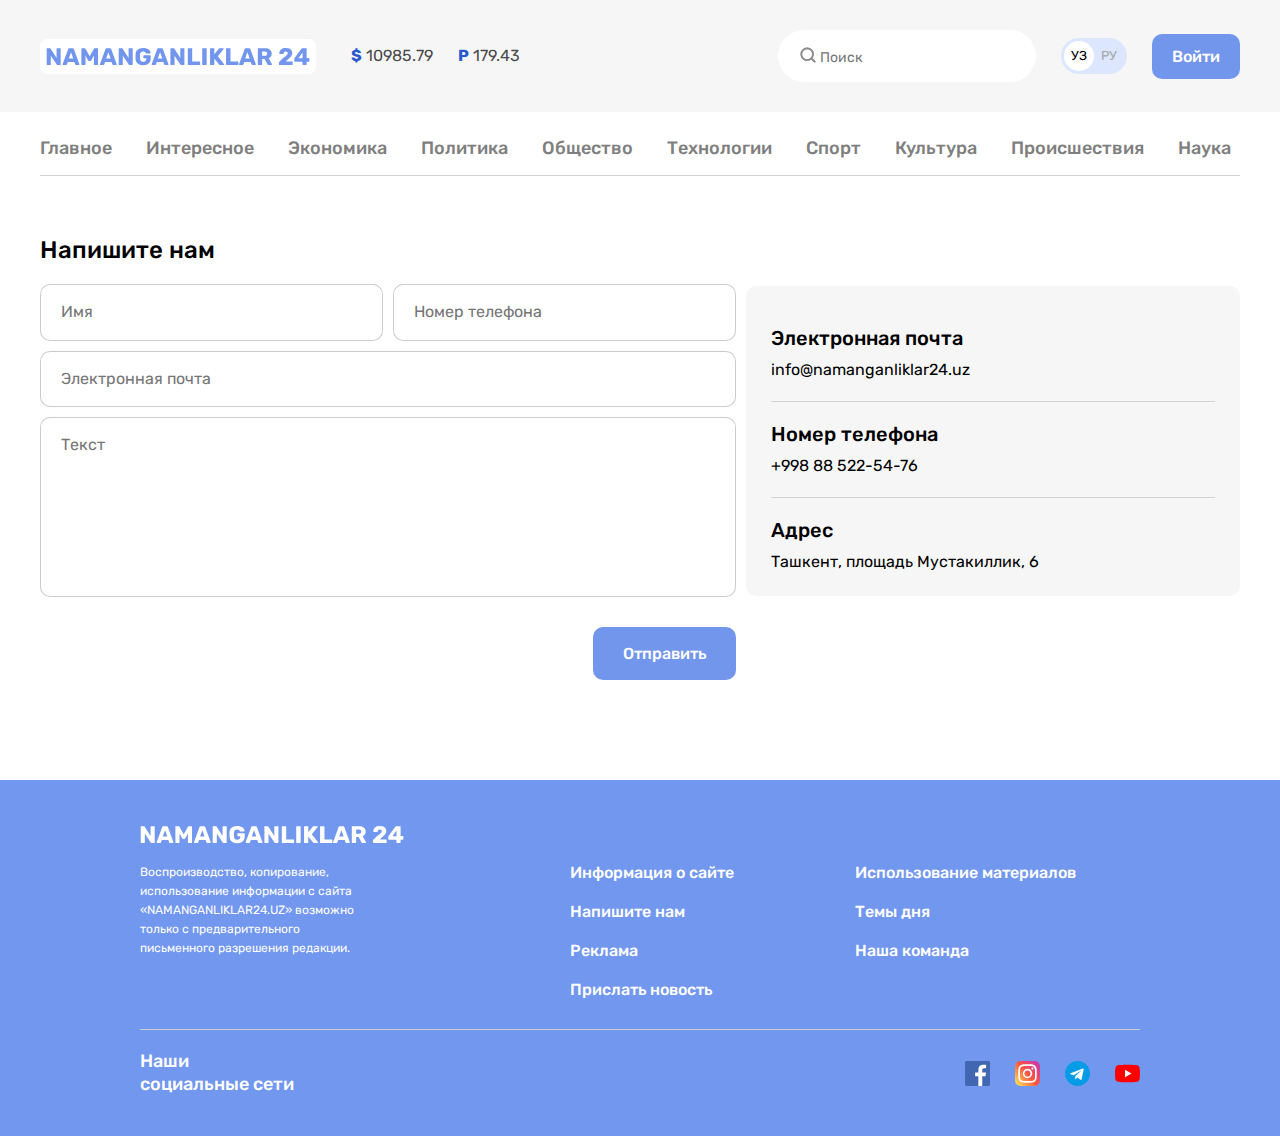
==== contact.html @ b8d56e9d "add contact and site list" ====
<!DOCTYPE html>
<html lang="en">
<head>
    <meta charset="UTF-8">
    <meta http-equiv="X-UA-Compatible" content="IE=edge">
    <meta name="viewport" content="width=device-width, initial-scale=1.0">
    <title>contact N24</title>

    <!--fonts-->
    <link rel="preconnect" href="https://fonts.googleapis.com">
    <link rel="preconnect" href="https://fonts.gstatic.com" crossorigin>
    <link href="https://fonts.googleapis.com/css2?family=Roboto+Condensed:wght@400;700&family=Rubik:wght@400;500;700&display=swap" rel="stylesheet">

    <!--styles-->
    <link rel="stylesheet" href="css/normalize.css">
    <link rel="stylesheet" href="css/style.css">
</head>
<body>

        <!--site-header-->
        <header class="site-header">
            <!--site-header-top-->
            <div class="site-header-top">
                <div class="site-header-top-container container">
                    <!--logo-->
                    <a class="site-header-logo" href="index.html">
                        <img class="site-header-logo-img" src="/img/logo.svg" alt="logo" width="264" height="28">
                    </a>
                    <!--currency-rates-->
    
                    <ul class="currency-rates">
                        <li class="currency-rates-item">
                            <b class="currency-rates-type">$</b>
                            <span class="currency-rates-value">10985.79</span>
                        </li>
                        <li class="currency-rates-item">
                            <b class="currency-rates-type">P</b>
                            <span class="currency-rates-value">179.43</span>
                        </li>
                    </ul>
    
                    <!--search form-->
    
                    <form class="global-search-form" action="https://echo.htmlacademy.ru" method="get">
                        <button class="global-search-form-button">
                            <span class="global-search-form-icon"></span> 
                        </button>
                        <input class="global-search-form-input" type="search" 
                            name="search" placeholder="Поиск" aria-label="Поиск" required>
                    </form>
                    <!--lang toggle-->
    
                    <div class="lang-toggle">
                        <a class="lang-toggle-link lang-toggle-link-active" href="index.html">УЗ</a>
                        <a class="lang-toggle-link" href="index.html/ru">РУ</a>
                    </div>
                    <!--site-header-auth-->
                    <a class="button button-primary" href="#">Войти</a>
                </div>
            </div>
    
            <!--site-header-nav-->
            <div class="site-header-nav">
                <nav class="site-header-nav-container container">
                <ul class="site-header-nav-list">
                    <li class="site-header-nav-item">
                        <a class="site-header-nav-link" href="index.html">Главное</a> 
    
                    </li>
                    <li class="site-header-nav-item">
                        <a class="site-header-nav-link" href="index-list.html">Интересное</a> 
    
                    </li>
                    <li class="site-header-nav-item">
                        <a class="site-header-nav-link" href="index-list.html">Экономика</a> 
    
                    </li>
                    <li class="site-header-nav-item">
                        <a class="site-header-nav-link" href="index-list.html">Политика</a> 
    
                    </li>
                    <li class="site-header-nav-item">
                        <a class="site-header-nav-link" href="index-list.html">Общество</a> 
    
                    </li>
                    <li class="site-header-nav-item">
                        <a class="site-header-nav-link" href="index-list.html">Технологии</a> 
    
                    </li>
                    <li class="site-header-nav-item">
                        <a class="site-header-nav-link" href="index-list.html">Спорт</a> 
    
                    </li>
                    <li class="site-header-nav-item">
                        <a class="site-header-nav-link" href="index-list.html">Культура</a> 
    
                    </li>
                    <li class="site-header-nav-item">
                        <a class="site-header-nav-link" href="index-list.html">Происшествия</a>
    
                    </li>
                    <li class="site-header-nav-item">
                        <a class="site-header-nav-link" href="index-list.html">Наука</a>
    
                    </li>
                </ul>
    
            </nav>
            
            </div>
        </header>
        <main class="main">
            <div class="container">
                <section class="contact-form">
                    <div class="site-form">
                        <h1 class="contact-form-heading site-roster-title">Напишите нам</h1>
                        <!-- <form class="contact-page-form form" action="https://echo.htmlacademy.ru" method="post">
                            <span class="form-groups-wrapper">
                                <input class="form-input form-name" type="text" name="fullname" placeholder="Имя" aria-label="Имя" required>
                                <input class="form-input form-number" type="tel" name="phone-number" placeholder="Номер телефона" aria-label="Номер телефона" required>
                            </span> 
                            <input class="form-input form-email" type="email" name="email" placeholder="Электронная почта" aria-label="Электронная почта" required>
                            <textarea class="form-input form-text" name="text" placeholder="Текст" aria-label="Текст"></textarea>
                            <span class="button-form-span">
                                <button class="button-form-contact-page button button-blue" type="submit">Отправить</button>
                            </span>
                        </form> -->
                        <div class="contact-page-content">
                            <form class="contact-page-form form" action="https://echo.htmlacademy.ru" method="post">
                                <div class="form-groups-wrapper">
                                    <div class="form-group">
                                        <input class="form-input form-name" type="text" name="fullname" placeholder="Имя" aria-label="Имя" required>
                                
                                    </div>
                                    <div class="form-group">
                                        <input class="form-input form-number" type="tel" name="phone-number" placeholder="Номер телефона" aria-label="Номер телефона" required>
                            
                                    </div>
                                </div>
                                <div class="form-group">
                                    <input class="form-input form-email" type="email" name="email" placeholder="Электронная почта" aria-label="Электронная почта" required>
                            
                                </div>
                                <div class="form-group">
                                    <textarea class="form-input form-textarea" name="text" placeholder="Текст" aria-label="Текст"></textarea>
                            
                                </div>
                                <button class="button-form-contact-page button button-blue" type="submit">Отправить</button>
                                
                            </form>
                        </div>
                    </div>
                    <div class="site-contact">
                        <dl class="site-rectangle-list">
                            <div class="site-rectangle-item">
                                <dt class="site-rectangle-subtitle contact-subtitle">
                                    <a class="site-rectangle-link contact-link" href="#">Электронная почта</a>
                                </dt>
                                <dd class="site-contact-information">
                                    <a class="site-info-link" href="mailto:info@namanganliklar24.uz?subject=N24.uz%20xabarlari">info@namanganliklar24.uz</a>
                                </dd>
                            
                            </div>

                            <div class="site-rectangle-item contact-item">
                                <dt class="site-rectangle-subtitle contact-subtitle">
                                    <a class="site-rectangle-link contact-link" href="#">Номер телефона</a>
                                </dt>
                                <dd class="site-contact-information">
                                    <a class="site-info-link" href="tel:+998885225476">+998 88 522-54-76</a>
                                    
                                </dd>
                            
                            </div>

                            <div class="site-rectangle-item contact-item">
                                <dt class="site-rectangle-subtitle contact-subtitle">
                                    <a class="site-rectangle-link contact-link" href="#">Адрес</a>
                                </dt>
                                <dd class="site-contact-information">Ташкент, площадь Мустакиллик, 6 </dd>
                            
                            </div>
                    
                        </dl>
                    </div>
                </section>
            </div>
        </main>
        
        <footer class="site-footer footer">
            <div class="container">
                <div class="footer-box">
                    <div class="site-footer-logo-wrapper">
                        <a class="site-footer-logo-link" href="index.html">
                            <img class="footer-logo" src="img/logo-white.svg" alt="N24-logo" width="264" height="28">
                        </a>
                    </div>
                    <div class="footer-article">
                        <div class="site-footer-text footer-text">
                            Воспроизводство, копирование,
                            использование информации с сайта
                            «NAMANGANLIKLAR24.UZ» возможно
                            только с предварительного
                            письменного разрешения редакции.
                        </div>
    
                        <div class="footer-article-link-case">
                            <ul class="link-footer-list">
                                <li class="link-footer-item">
                                    <a class="footer-link" href="#">Информация о сайте</a></li>
                                <li class="link-footer-item">
                                    <a class="footer-link" href="contact.html">Напишите нам</a></li>
                                <li class="link-footer-item">
                                    <a class="footer-link" href="#">Реклама</a></li>
                                <li class="link-footer-item">
                                    <a class="footer-link" href="#">Прислать новость</a></li>
                            </ul>
                            <ul class="link-footer-list">
                                <li class="link-footer-item">
                                    <a class="footer-link" href="#">Использование материалов</a></li>
                                <li class="link-footer-item">
                                    <a class="footer-link" href="#">Темы дня</a></li>
                                <li class="link-footer-item">
                                    <a class="footer-link" href="#">Наша команда</a></li>
                            </ul>
                        </div>
    
    
                    </div>
                    <div class="site-footer-socials">
                        <h3 class="site-footer-socials-heading">Наши социальные сети</h3>
                        <ul class="site-footer-socials-icons">
                            <li class="site-footer-socials-item">
                                <a class="site-footer-socials-icon-link" href="https://facebook.com" target="_blank">
                                    <img class="site-footer-socials-icon" src="img/facebook-icon.svg" alt="facebook">
                                </a>
                            </li>
                            <li class="site-footer-socials-item">
                                <a class="site-footer-socials-icon-link" href="https://instagram.com" target="_blank">
                                    <img class="site-footer-socials-icon" src="img/instagram-icon.svg" alt="instagram">
                                </a>
                            </li>
                            <li class="site-footer-socials-item">
                                <a class="site-footer-socials-icon-link" href="https://telegram.com" target="_blank">
                                    <img class="site-footer-socials-icon" src="img/telegram-icon.svg" alt="telegram">
                                </a>
                            </li>
                            <li class="site-footer-socials-item">
                                <a class="site-footer-socials-icon-link" href="https://youtube.com" target="_blank">
                                    <img class="site-footer-socials-icon" src="img/youtube-icon.svg" alt="youtube">
                                </a>
                            </li>
                        </ul>
                    </div>
    
                </div>
            </div>
        </footer>
</body>
</html>
---- css/style.css ----
html{
    box-sizing: border-box;
    height: 100%;
    scroll-behavior: smooth;

}

*,
*::before,
*::after{
    box-sizing: inherit;

}



body{
    display: flex;
    flex-direction: column;
    height: 100%;
    margin: 0;
    padding: 0;
    font-family: 'Rubik', 'arial', sans-serif;
    font-size: 16px;
    line-height: 22px;
    background-color: #ffffff;
    color: #4a4b4c;

}

img{
    max-width: 100%;
    height: auto;

}

*:focus{
    outline: 2px dashed #7296ec;
    outline-offset: 3px;

}

.button{
    display: inline-block;
    text-align: center;
    font-style: normal;
    border: 0;
    font-weight: 500;
    line-height: 19px;
    padding: 13px 20px;
    border-radius: 10px;
    text-decoration: none;
    cursor: pointer;

}

.button:hover{
    opacity: 0.8;

}

.button:active{
    opacity: 0.6;

}

.button-block{
    display: block;
    width: 100%;
}

.button-primary{
    background-color: #7296ec;
    color: #fff;

}

.button-orange{
    background-color: #f78b3b;
    color: #fff;
    padding: 13px 30px;
    font-size: 20px;
    line-height: 24px;
    
}

.button-blue{
    background-color: #7296ec;
    color: #fff;
    padding: 17px 30px;

}

.container{
    width: 100%;
    max-width: 1240px;
    padding-left: 20px;
    padding-right: 20px;
    margin-left: auto;
    margin-right: auto;
    
}

/*SITE HEADER*/


/*SITE HEADER top*/
.site-header-top{
    padding-top: 30px;
    padding-bottom: 30px;
    background-color: #f6f6f6;
    margin-bottom: 10px;

}

.site-header-top-container{
    display: flex;
    align-items: center;

}

/*SITE HEADER LOGO*/
.site-header-logo{
    display: flex;
    padding: 8px 6px;
    margin-right: 35px;
    background-color: #ffffff;
    border-radius: 7px;
}

.site-header-logo:hover{
    opacity: 0.8;
}

.site-header-logo:active{
    opacity: 0.5;
}

/*CURRENCY-RATES*/
.currency-rates{
    display: flex;
    align-items: center;
    padding: 0;
    margin: 0;
    list-style: none;
    margin-right: auto; 
}

.currency-rates-item:first-child{
    margin-right: 25px;

}

.currency-rates-type{
    color: #2959ce;

}

.global-search-form{
    display: flex;
    align-items: center;
    margin-right: 25px;
    padding-left: 20px;
    background-color: #fff;
    padding-top: 15px;
    padding-right: 20px;
    padding-bottom: 13px;
    border-radius: 60px;

}

.global-search-form-button{
    padding: 0;
    border: 0;
    background-color: #fff;
    margin-right: 2px;

}

.global-search-form-icon{
    display: inline-block;
    width: 20px;
    height: 20px;
    background-image: url('../img/search.svg');
    background-repeat: no-repeat;
    background-position: center center;
    background-size: contain;

}

.global-search-form-input{
    font-style: normal;
    font-weight: 400;
    line-height: 17px;
    font-size: 14px;
    border: 0;
    padding: 0;

}

/*lang toggle*/
.lang-toggle{
    display: flex;
    padding: 3px;
    margin-right: 25px;
    border-radius: 39px;
    background-color: #dce6ff;


}

.lang-toggle-link{
    width: 30px;
    height: 30px;
    border-radius: 50%;
    font-size: 13px;
    line-height: 30px;
    color: #a6a6a6;
    text-align: center;
    text-decoration: none;

}

.lang-toggle-link-active{
    background-color: #fff;
    color : #000;

}

.site-header-nav-container{
    font-style: normal;
    font-weight: 500;
    font-size: 18px;
    line-height: 21px;

}

.site-header-nav-list{
    padding: 0;
    margin: 0;
    display: flex;
    flex-wrap: wrap;
    list-style: none;
    padding-top: 12px;
    padding-bottom: 12px;
    border-bottom: 1px solid #d1d1d1;
    
}

.site-header-nav-item{
    margin-top: 4px;
    margin-bottom: 4px;
}


.site-header-nav-item:not(:last-child){
    margin-right: 34px;

}

.site-header-nav-link{
    display: inline-block;
    text-decoration: none;
    color: #7f7f7f;
    
    
}

.site-header-nav-link:hover{
    color: #7296ec;

}

.site-header-nav-link:active{
    opacity: 0.6;

}

.header-banner{
    padding-top: 40px;
    padding-bottom: 40px;
    margin-bottom: 10px;
}

.header-banner-img{
    display: flex;
    border-radius: 8px;
}

.main{
    flex-grow: 1;
    padding-bottom: 100px;
}

.news-grid{
    display: flex;
    margin-bottom: -10px;
    margin-right: -10px;
    flex-wrap: wrap;

}

.article-card{
    display: flex;
    flex-direction: column;
    width: 393px;
    height: 382px;
    padding: 20px 17px 15px 17px;
    border-radius: 15px;
    background-color: #f6f6f6;
    margin-right: 10px;
    margin-bottom: 10px;
}

.article-card-title{
    width: 358px;
    margin: 0;
    font-style: normal;
    font-weight: 500;
    font-size: 20px;
    line-height: 26px;
    margin-bottom: 10px;

}

.article-card-link{
    display: inline-block;
    text-decoration: none;
    color: #000;

}

.article-card-link:hover{
    color:#7296ec;

}

.article-card-link:active{
    opacity: 0.6;

}

.article-card-text{
    margin: 0;
    font-style: normal;
    font-weight: 400;
    margin-bottom: 15px;
    color: #4a4b4c;

}

.article-card-img{
    margin-top: auto;
    width: 360px;
    height: 165px;
    display: flex;
    border-radius: 10px;
    margin-bottom: 15px;

}

.site-card-group{
    display: flex;
    align-items: center;

}

.site-mini-ava{
    display: block;     
    margin-right: 10px;
    border-radius: 5px;

}

.site-news-card-course-time{
    margin: 0;
    font-style: normal;
    font-weight: 400;
    font-size: 12px;
    line-height: 14px;
    color: #5E5F61;

}

.article-card-title3{
    width: 346px;

}

.article-card-title6{
    width: 338px;

}

.notification-cta{
    display: flex;
    align-items: center;
    padding: 0;
    width: 1050px;
    height: 100px;
    margin: 60px 75px;
    padding: 24px 70px 24px 24px;
    background-image: url('../img/background-fon.svg');
    background-repeat: no-repeat;
    background-position: 50% 50%;
    
    border-radius: 10px;
}

.notification-cta-text{
    width: 404px;
    font-style: normal;
    font-weight: 500;
    font-size: 20px;
    line-height: 26px;
    color: #000;
    margin-right: auto;
}

/*roster*/
.roster{
    display: flex;
}

.site-roster-title{
    font-style: normal;
    font-weight: 500;
    font-size: 24px;
    line-height: 28px;
    color: #000;
    margin: 0;
    margin-bottom: 20px;

}



.site-roster-list{
    display: flex;
    flex-direction: column;
    margin: 0;
    padding: 0;
    margin-right: 10px;
    margin-bottom: -10px;
    
}

.site-roster-item{
    width: 797px;
    display: flex;
    align-items: start;
    margin: 0;
    background-color: #f6f6f6;
    border-radius: 15px;    
    padding: 17px 20px 20px;
    margin-bottom: 10px;
}

.site-roster-img{
    width: 210px;
    height: 165px;
    object-fit: cover;
    display: block;
    margin-right: 15px;
}

.site-roster-content{
    display: flex;
    flex-direction: column;
    flex-grow: 1;
    width: 535px;
    margin: 0;
    padding: 0;
    margin-bottom: 17px;

}

.site-roster-content-title{
    margin: 0;
    padding: 0;
    margin-bottom: 10px;

}

.site-roster-content-link{
    text-decoration: none;
    font-style: normal;
    font-weight: 500;
    font-size: 20px;
    line-height: 26px;
    color: #000;

}

.site-roster-content-link:hover{
    color:#7296ec

}

.site-roster-content-link:active{
    opacity: 0,6;

}

.site-roster-content-topic{
    font-weight: 400;
    margin: 0;

}

.button-roster-item{
    padding: 0;
    background-color: #aeaeae;

}

.button-more{
    margin: auto;
    padding: 17px;
    background-color: #f6f6f6;
    color: #000;

}

.global-news-rectangle{
    width: 393px;
    margin-top: 49px;
}

/*roster-rectangle*/
.roster-rectangle{
    background-color: #f6f6f6;
    padding: 20px 20px 25px 17px;
    border-radius: 15px;
    
}

.layout-2-1-item:not(:last-child){
    margin-bottom: 10px;
    
}

.rectangle-title{
    margin-bottom: 25px;
    
}

.site-rectangle-list{
    margin: 0;
    padding: 0;
    
}

.site-rectangle-item:not(:first-child){
    padding-top: 20px;

}

.site-rectangle-item:not(:last-child){
    padding-bottom: 20px;
    border-bottom: 1px solid #d2d2d2
}

.site-rectangle-subtitle{
    margin: 0;
    margin-bottom: 8px;

}

.site-rectangle-link{
    display: inline-block;
    font-style: normal;
    text-decoration: none;
    font-weight: 500;
    font-size: 18px;
    line-height: 24px;
    color: #000;

}

.site-rectangle-link:hover{
    color:#7296ec

}

.site-rectangle-link:active{
    opacity: 0,6;

}

.site-rectangle-mini-text{
    font-size: 13px;
    line-height: 15px;
    
}

.site-rectangle-ad-link{
    display: flex;
}

.site-rectangle-img{
    width: 393px;
    height: 100%;
    object-fit: cover;
    display: block;
    border-radius: 15px;

}

/*footer*/
.site-footer{
    background-color: #7297ef;
    padding-top: 40px;
    padding-bottom: 40px;
    color: #fff;

}

.site-footer *:focus{
    outline: 2px dashed #fff;

}

.footer-box{
    width: 1000px;
    margin-left: 100px;
    margin-right: 100px;
    
}

.site-footer-logo-wrapper{
    display: flex;

}

.site-footer-logo-link{
    display: flex;
    

}

.site-footer-logo-link:hover{
    opacity: 0.8;

}

.site-footer-logo-link:active{
    opacity: 0.6;
    
}

.footer-logo{
    width: 264px;
    height: 28px;
    object-fit: contain;
    display: flex;
    margin-bottom: 15px;

}

.footer-article{
    display: flex;
    padding-bottom: 30px;
    border-bottom: 1px solid #cecece;

}

.site-footer-text{
    width: 230px;
    font-style: normal;
    font-weight: 400;
    font-size: 12px;
    line-height: 19px;
    margin: 0;
    margin-right: 200px;  

}

.footer-article-link-case{
    display: flex;
    flex-grow: 1;
}

.link-footer-list{
    width: 50%;
    list-style: none;
    font-style: normal;
    margin: 0;
    padding-left: 0;
    padding-right: 24px;
    font-weight: 500;
    font-size: 16px;
    line-height: 19px;

}

.link-footer-item:not(:last-child){
    margin-bottom: 20px;
}

.footer-link{
    display: inline-block;
    text-decoration: none;
    color: #fff;

}

.footer-link:hover{
    opacity: 0.8;
    text-decoration: underline;

}

.footer-link:active{
    opacity: 0.6;
    
}

.site-footer-socials{
    display: flex;
    align-items: center;
    justify-content: space-between;
    padding-top: 20px;
}

.site-footer-socials-heading{
    margin: 0;
    width: 160px;
    font-style: normal;
    font-weight: 500;
    font-size: 18px;
    line-height: 23px;

}

.site-footer-socials-icons{
    display: flex;
    list-style: none;
    padding: 0;
    margin: 0;
}

.site-footer-socials-item:not(:last-child){
    margin-right: 25px;

}

.site-footer-socials-icon-link{
    display: flex;
    text-decoration: none;

}

.site-footer-socials-icon-link:hover{
    opacity: 0.8;

}

.site-footer-socials-icon-link:active{
    opacity: 0.3;
    
}

.site-footer-socials-icon{
    flex-shrink: 0;
    width: 25px;
    height: 25px;
    display: block;
    object-fit: contain;
    object-position: center;
}

/* contact */
.contact-form{
    display: flex;
    padding-top: 60px;

}


.site-form{
    display: flex;
    flex-direction: column;
}

.contact-page-form{
    display: flex;
    flex-direction: column;
    width: 696px;
    margin-right: 10px;

}

.button-form-contact-page{
    align-self: flex-end;
    
}

.form-groups-wrapper{
    display: flex;
    justify-content: space-between;
}

.form-groups-wrapper:not(:last-child){
    margin-bottom: 10px;

}


.form-group:not(:last-child){
    margin-bottom: 10px;

}

.form-groups-wrapper .form-group{
    width: calc(50% - 5px);
    margin-bottom: 0;

}

.form-input{
    display: block;
    width: 100%;
    padding: 18px 20px;
    border-radius: 10px;
    border: 1px solid rgba(0, 0, 0, 0.2)
    
}



.form-name{
    margin-right: 10px;

}

.form-textarea{
    display: block;
    width: 100%;
    min-height: 180px;
    margin-bottom: 20px;
    resize: none;

}

.site-contact{
    width: 494px;
    height: 310px;
    margin-top: 50px;
    padding: 40px 25px;
    border-radius: 10px;
    background-color: #f6f6f6;
}

.contact-link{
    font-size: 20px;

}

.site-contact-information{
    margin: 0;
    color: #000;

}

.site-info-link{
    display: inline-block;
    line-height: 19px;
    color: #000;
    text-decoration: none;

}

.site-info-link:hover{
    color: #2959ce;

}

.site-info-link:active{
    opacity: 0.6;

}


@media
only screen and (-webkit-min-device-pixel-ratio: 2),
only screen and (   min--moz-device-pixel-ratio: 2),
only screen and (     -o-min-device-pixel-ratio: 2/1),
only screen and (        min-device-pixel-ratio: 2),
only screen and (                min-resolution: 192dpi),
only screen and (                min-resolution: 2dppx) { 

}
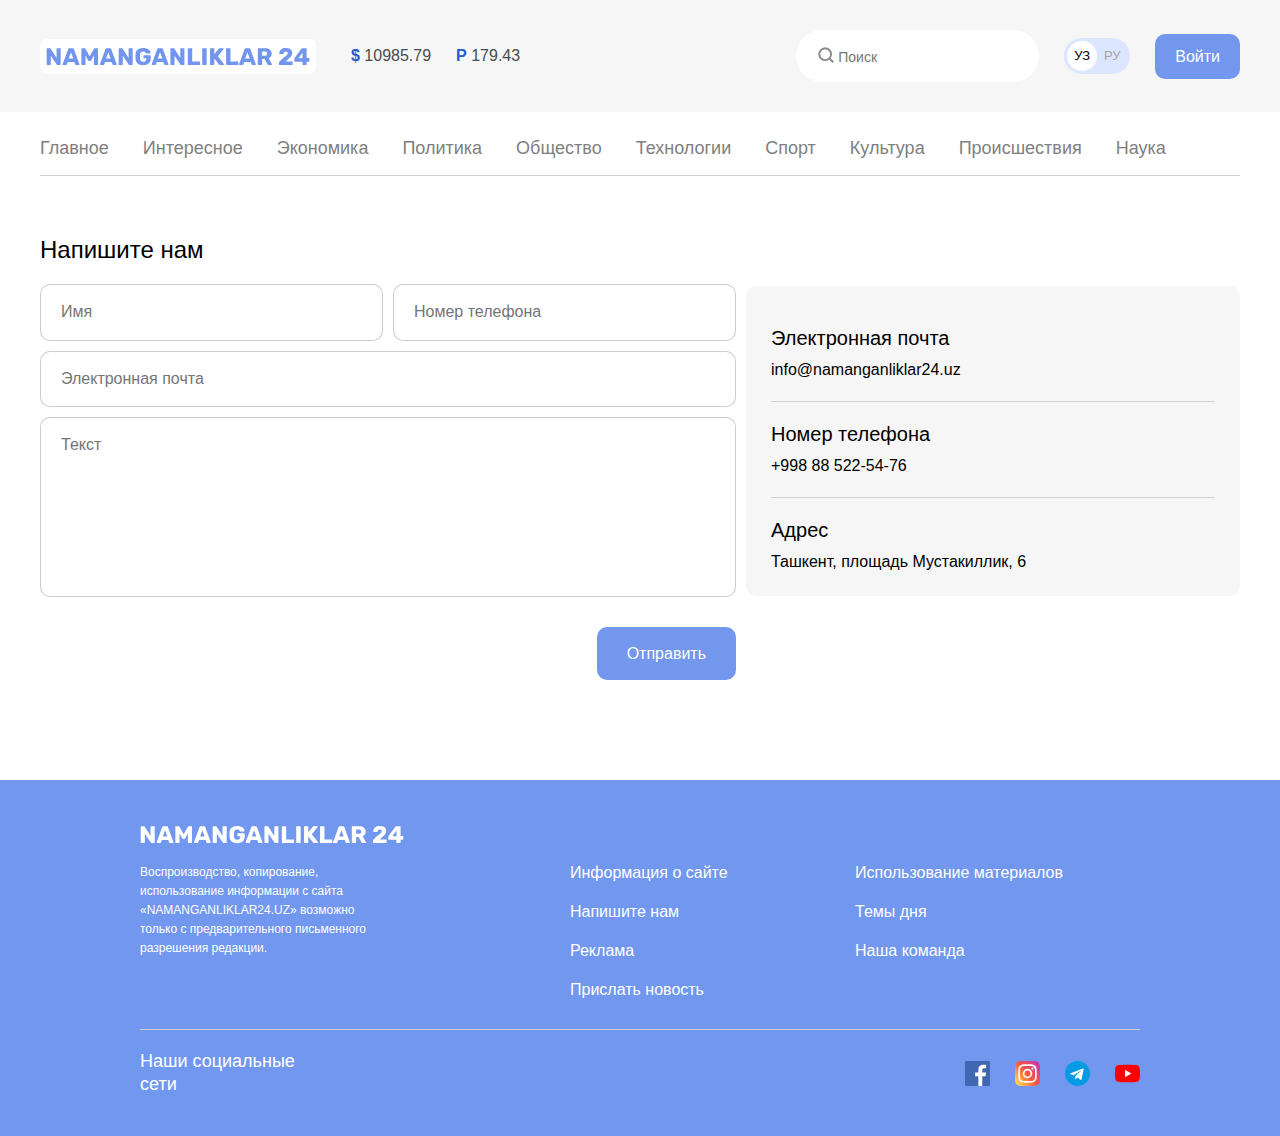
==== commit ed4fc488: "add font-face and custom-property" ====
--- a/contact.html
+++ b/contact.html
@@ -6,14 +6,10 @@
     <meta name="viewport" content="width=device-width, initial-scale=1.0">
     <title>contact N24</title>
 
-    <!--fonts-->
-    <link rel="preconnect" href="https://fonts.googleapis.com">
-    <link rel="preconnect" href="https://fonts.gstatic.com" crossorigin>
-    <link href="https://fonts.googleapis.com/css2?family=Roboto+Condensed:wght@400;700&family=Rubik:wght@400;500;700&display=swap" rel="stylesheet">
-
     <!--styles-->
-    <link rel="stylesheet" href="css/normalize.css">
-    <link rel="stylesheet" href="css/style.css">
+    <!-- <link rel="stylesheet" href="css/normalize.css"> -->
+    <!-- <link rel="stylesheet" href="css/style.css"> -->
+    <link rel="stylesheet" href="css.min/styles.min.css">
 </head>
 <body>
 
--- a/css/style.css
+++ b/css/style.css
@@ -1,6 +1,40 @@
+@font-face {
+    font-family: 'Rubik';
+    src: url('Rubik-Bold.woff2') format('woff2'),
+        url('Rubik-Bold.woff') format('woff');
+    font-weight: bold;
+    font-style: normal;
+    font-display: swap;
+}
+
+@font-face {
+    font-family: 'Rubik';
+    src: url('Rubik-Regular.woff2') format('woff2'),
+        url('Rubik-Regular.woff') format('woff');
+    font-weight: normal;
+    font-style: normal;
+    font-display: swap;
+}
+
+@font-face {
+    font-family: 'Rubik';
+    src: url('Rubik-Medium.woff2') format('woff2'),
+        url('Rubik-Medium.woff') format('woff');
+    font-weight: 500;
+    font-style: normal;
+    font-display: swap;
+}
+
+:root{
+    --brand-color: #7297ec;
+    --outline-color: var(--brand-color);
+    --width-haight: 100%;
+    --site-font: 'Rubik', 'arial', sans-serif;
+}
+
 html{
     box-sizing: border-box;
-    height: 100%;
+    height: var(--width-haight);
     scroll-behavior: smooth;
 
 }
@@ -12,15 +46,13 @@
 
 }
 
-
-
 body{
     display: flex;
     flex-direction: column;
-    height: 100%;
-    margin: 0;
-    padding: 0;
-    font-family: 'Rubik', 'arial', sans-serif;
+    height: var(--width-haight);
+    margin: 0;
+    padding: 0;
+    font-family: var(--site-font);
     font-size: 16px;
     line-height: 22px;
     background-color: #ffffff;
@@ -29,13 +61,13 @@
 }
 
 img{
-    max-width: 100%;
+    max-width: var(--width-haight);
     height: auto;
 
 }
 
 *:focus{
-    outline: 2px dashed #7296ec;
+    outline: 2px dashed var(--outline-color);
     outline-offset: 3px;
 
 }
@@ -66,11 +98,11 @@
 
 .button-block{
     display: block;
-    width: 100%;
+    width: var(--width-haight);
 }
 
 .button-primary{
-    background-color: #7296ec;
+    background-color: var(--brand-color);
     color: #fff;
 
 }
@@ -85,14 +117,14 @@
 }
 
 .button-blue{
-    background-color: #7296ec;
+    background-color: var(--brand-color);
     color: #fff;
     padding: 17px 30px;
 
 }
 
 .container{
-    width: 100%;
+    width: var(--width-haight);
     max-width: 1240px;
     padding-left: 20px;
     padding-right: 20px;
@@ -100,9 +132,6 @@
     margin-right: auto;
     
 }
-
-/*SITE HEADER*/
-
 
 /*SITE HEADER top*/
 .site-header-top{
@@ -267,7 +296,7 @@
 }
 
 .site-header-nav-link:hover{
-    color: #7296ec;
+    color: var(--brand-color);
 
 }
 
@@ -331,7 +360,7 @@
 }
 
 .article-card-link:hover{
-    color:#7296ec;
+    color:var(--brand-color);
 
 }
 
@@ -493,7 +522,7 @@
 }
 
 .site-roster-content-link:hover{
-    color:#7296ec
+    color:var(--brand-color)
 
 }
 
@@ -579,7 +608,7 @@
 }
 
 .site-rectangle-link:hover{
-    color:#7296ec
+    color:var(--brand-color)
 
 }
 
@@ -600,7 +629,7 @@
 
 .site-rectangle-img{
     width: 393px;
-    height: 100%;
+    height: var(--width-haight);
     object-fit: cover;
     display: block;
     border-radius: 15px;
@@ -616,8 +645,8 @@
 
 }
 
-.site-footer *:focus{
-    outline: 2px dashed #fff;
+.site-footer{
+    --outline-color: #ffffff;
 
 }
 
@@ -820,7 +849,7 @@
 
 .form-input{
     display: block;
-    width: 100%;
+    width: var(--width-haight);
     padding: 18px 20px;
     border-radius: 10px;
     border: 1px solid rgba(0, 0, 0, 0.2)
@@ -836,7 +865,7 @@
 
 .form-textarea{
     display: block;
-    width: 100%;
+    width: var(--width-haight);
     min-height: 180px;
     margin-bottom: 20px;
     resize: none;
@@ -890,4 +919,5 @@
 only screen and (                min-resolution: 192dpi),
 only screen and (                min-resolution: 2dppx) { 
 
+    
 }--- a/css.min/styles.min.css
+++ b/css.min/styles.min.css
@@ -0,0 +1 @@
+/*! normalize.css v8.0.1 | MIT License | github.com/necolas/normalize.css */button,hr,input{overflow:visible}progress,sub,sup{vertical-align:baseline}body,html{height:var(--width-haight)}.button,.lang-toggle-link{text-align:center;text-decoration:none}.article-card,.site-roster-content,.site-roster-list,body{-webkit-box-orient:vertical;-webkit-box-direction:normal}.article-card-link,.button,.footer-link,.lang-toggle-link,.site-header-nav-link,.site-info-link,.site-rectangle-link,.site-roster-content-link{text-decoration:none}html{line-height:1.15;-webkit-text-size-adjust:100%}details,main{display:block}h1{font-size:2em;margin:.67em 0}hr{-webkit-box-sizing:content-box;box-sizing:content-box;height:0}[type=checkbox],[type=radio],legend{-webkit-box-sizing:border-box;padding:0}code,kbd,pre,samp{font-family:monospace,monospace;font-size:1em}a{background-color:transparent}abbr[title]{border-bottom:none;text-decoration:underline;-webkit-text-decoration:underline dotted;text-decoration:underline dotted}b,strong{font-weight:bolder}small{font-size:80%}sub,sup{font-size:75%;line-height:0;position:relative}sub{bottom:-.25em}sup{top:-.5em}img{border-style:none;max-width:var(--width-haight);height:auto}button,input,optgroup,select,textarea{font-family:inherit;font-size:100%;line-height:1.15;margin:0}button,select{text-transform:none}[type=button],[type=reset],[type=submit],button{-webkit-appearance:button}[type=button]::-moz-focus-inner,[type=reset]::-moz-focus-inner,[type=submit]::-moz-focus-inner,button::-moz-focus-inner{border-style:none;padding:0}[type=button]:-moz-focusring,[type=reset]:-moz-focusring,[type=submit]:-moz-focusring,button:-moz-focusring{outline:ButtonText dotted 1px}fieldset{padding:.35em .75em .625em}legend{box-sizing:border-box;color:inherit;display:table;max-width:100%;white-space:normal}textarea{overflow:auto}[type=checkbox],[type=radio]{box-sizing:border-box}[type=number]::-webkit-inner-spin-button,[type=number]::-webkit-outer-spin-button{height:auto}[type=search]{-webkit-appearance:textfield;outline-offset:-2px}[type=search]::-webkit-search-decoration{-webkit-appearance:none}::-webkit-file-upload-button{-webkit-appearance:button;font:inherit}summary{display:list-item}[hidden],template{display:none}:root{--brand-color:#7297ec;--outline-color:var(--brand-color);--width-haight:100%;--site-font:'Rubik','arial',sans-serif}.button-block,.container{width:var(--width-haight)}html{-webkit-box-sizing:border-box;box-sizing:border-box;scroll-behavior:smooth}*,::after,::before{-webkit-box-sizing:inherit;box-sizing:inherit}body{display:-webkit-box;display:-ms-flexbox;display:flex;-ms-flex-direction:column;flex-direction:column;margin:0;padding:0;font-family:var(--site-font);font-size:16px;line-height:22px;background-color:#fff;color:#4a4b4c}:focus{outline:2px dashed var(--outline-color);outline-offset:3px}.button{display:inline-block;font-style:normal;border:0;font-weight:500;line-height:19px;padding:13px 20px;border-radius:10px;cursor:pointer}.button:hover,.site-footer-logo-link:hover,.site-footer-socials-icon-link:hover,.site-header-logo:hover{opacity:.8}.article-card-link:active,.button:active,.footer-link:active,.site-footer-logo-link:active,.site-header-nav-link:active,.site-info-link:active{opacity:.6}.button-block{display:block}.button-primary{background-color:var(--brand-color);color:#fff}.button-orange{background-color:#f78b3b;color:#fff;padding:13px 30px;font-size:20px;line-height:24px}.button-blue{background-color:var(--brand-color);color:#fff;padding:17px 30px}.container{max-width:1240px;padding-left:20px;padding-right:20px;margin-left:auto;margin-right:auto}.site-header-top{padding-top:30px;padding-bottom:30px;background-color:#f6f6f6;margin-bottom:10px}.site-card-group,.site-header-top-container{display:-webkit-box;display:-ms-flexbox;display:flex;-webkit-box-align:center;-ms-flex-align:center;align-items:center}.currency-rates,.site-header-logo{display:-webkit-box;display:-ms-flexbox}.site-header-logo{display:flex;padding:8px 6px;margin-right:35px;background-color:#fff;border-radius:7px}.site-header-logo:active{opacity:.5}.currency-rates{display:flex;-webkit-box-align:center;-ms-flex-align:center;align-items:center;padding:0;margin:0 auto 0 0;list-style:none}.global-search-form,.lang-toggle{display:-webkit-box;display:-ms-flexbox}.currency-rates-item:first-child,.site-footer-socials-item:not(:last-child){margin-right:25px}.currency-rates-type,.site-info-link:hover{color:#2959ce}.global-search-form{display:flex;-webkit-box-align:center;-ms-flex-align:center;align-items:center;margin-right:25px;background-color:#fff;padding:15px 20px 13px;border-radius:60px}.global-search-form-button{padding:0;border:0;background-color:#fff;margin-right:2px}.global-search-form-icon{display:inline-block;width:20px;height:20px;background-image:url('../img/search.svg');background-repeat:no-repeat;background-position:center center;background-size:contain}.global-search-form-input{font-style:normal;font-weight:400;line-height:17px;font-size:14px;border:0;padding:0}.lang-toggle{display:flex;padding:3px;margin-right:25px;border-radius:39px;background-color:#dce6ff}.lang-toggle-link{width:30px;height:30px;border-radius:50%;font-size:13px;line-height:30px;color:#a6a6a6}.lang-toggle-link-active{background-color:#fff;color:#000}.site-header-nav-container{font-style:normal;font-weight:500;font-size:18px;line-height:21px}.site-header-nav-list{padding:12px 0;margin:0;display:-webkit-box;display:-ms-flexbox;display:flex;-ms-flex-wrap:wrap;flex-wrap:wrap;list-style:none;border-bottom:1px solid #d1d1d1}.site-header-nav-item{margin-top:4px;margin-bottom:4px}.site-header-nav-item:not(:last-child){margin-right:34px}.site-header-nav-link{display:inline-block;color:#7f7f7f}.header-banner-img,.news-grid{display:-webkit-box;display:-ms-flexbox}.article-card-link:hover,.site-header-nav-link:hover,.site-rectangle-link:hover,.site-roster-content-link:hover{color:var(--brand-color)}.header-banner{padding-top:40px;padding-bottom:40px;margin-bottom:10px}.header-banner-img{display:flex;border-radius:8px}.main{-webkit-box-flex:1;-ms-flex-positive:1;flex-grow:1;padding-bottom:100px}.news-grid{display:flex;margin-bottom:-10px;margin-right:-10px;-ms-flex-wrap:wrap;flex-wrap:wrap}.article-card,.form-group:not(:last-child),.form-groups-wrapper:not(:last-child),.layout-2-1-item:not(:last-child){margin-bottom:10px}.article-card{display:-webkit-box;display:-ms-flexbox;display:flex;-ms-flex-direction:column;flex-direction:column;width:393px;height:382px;padding:20px 17px 15px;border-radius:15px;background-color:#f6f6f6;margin-right:10px}.article-card-title{width:358px;margin:0 0 10px;font-style:normal;font-weight:500;font-size:20px;line-height:26px}.article-card-link{display:inline-block;color:#000}.article-card-img,.notification-cta{display:-webkit-box;display:-ms-flexbox}.article-card-text{margin:0 0 15px;font-style:normal;font-weight:400;color:#4a4b4c}.article-card-img{margin-top:auto;width:360px;height:165px;display:flex;border-radius:10px;margin-bottom:15px}.site-mini-ava{display:block;margin-right:10px;border-radius:5px}.site-news-card-course-time{margin:0;font-style:normal;font-weight:400;font-size:12px;line-height:14px;color:#5e5f61}.notification-cta-text,.site-roster-content-link,.site-roster-title{font-weight:500;font-style:normal}.article-card-title3{width:346px}.article-card-title6{width:338px}.notification-cta{display:flex;-webkit-box-align:center;-ms-flex-align:center;align-items:center;padding:24px 70px 24px 24px;width:1050px;height:100px;margin:60px 75px;background-image:url('../img/background-fon.svg');background-repeat:no-repeat;background-position:50% 50%;border-radius:10px}.notification-cta-text{width:404px;font-size:20px;line-height:26px;color:#000;margin-right:auto}.roster,.site-footer-logo-link,.site-footer-logo-wrapper,.site-rectangle-ad-link{display:-webkit-box;display:-ms-flexbox;display:flex}.site-roster-title{font-size:24px;line-height:28px;color:#000;margin:0 0 20px}.site-roster-list{display:-webkit-box;display:-ms-flexbox;display:flex;-ms-flex-direction:column;flex-direction:column;margin:0 10px -10px 0;padding:0}.site-roster-item{width:797px;display:-webkit-box;display:-ms-flexbox;display:flex;-webkit-box-align:start;-ms-flex-align:start;align-items:start;margin:0 0 10px;background-color:#f6f6f6;border-radius:15px;padding:17px 20px 20px}.site-roster-img{width:210px;height:165px;-o-object-fit:cover;object-fit:cover;display:block;margin-right:15px}.site-roster-content{display:-webkit-box;display:-ms-flexbox;display:flex;-ms-flex-direction:column;flex-direction:column;-webkit-box-flex:1;-ms-flex-positive:1;flex-grow:1;width:535px;margin:0 0 17px;padding:0}.site-roster-content-title{margin:0 0 10px;padding:0}.site-roster-content-link{font-size:20px;line-height:26px;color:#000}.site-rectangle-link:active,.site-roster-content-link:active{opacity:0,6}.site-roster-content-topic{font-weight:400;margin:0}.button-roster-item{padding:0;background-color:#aeaeae}.button-more{margin:auto;padding:17px;background-color:#f6f6f6;color:#000}.global-news-rectangle{width:393px;margin-top:49px}.roster-rectangle{background-color:#f6f6f6;padding:20px 20px 25px 17px;border-radius:15px}.rectangle-title{margin-bottom:25px}.site-rectangle-list{margin:0;padding:0}.site-rectangle-item:not(:first-child){padding-top:20px}.site-rectangle-item:not(:last-child){padding-bottom:20px;border-bottom:1px solid #d2d2d2}.site-rectangle-subtitle{margin:0 0 8px}.site-rectangle-link{display:inline-block;font-style:normal;font-weight:500;font-size:18px;line-height:24px;color:#000}.site-rectangle-mini-text{font-size:13px;line-height:15px}.site-rectangle-img{width:393px;height:var(--width-haight);-o-object-fit:cover;object-fit:cover;display:block;border-radius:15px}.footer-article,.footer-logo{display:-webkit-box;display:-ms-flexbox}.site-footer{background-color:#7297ef;padding-top:40px;padding-bottom:40px;color:#fff;--outline-color:#ffffff}.footer-box{width:1000px;margin-left:100px;margin-right:100px}.footer-logo{width:264px;height:28px;-o-object-fit:contain;object-fit:contain;display:flex;margin-bottom:15px}.footer-article{display:flex;padding-bottom:30px;border-bottom:1px solid #cecece}.site-footer-text{width:230px;font-style:normal;font-weight:400;font-size:12px;line-height:19px;margin:0 200px 0 0}.footer-article-link-case{display:-webkit-box;display:-ms-flexbox;display:flex;-webkit-box-flex:1;-ms-flex-positive:1;flex-grow:1}.link-footer-list{width:50%;list-style:none;font-style:normal;margin:0;padding-left:0;padding-right:24px;font-weight:500;font-size:16px;line-height:19px}.link-footer-item:not(:last-child){margin-bottom:20px}.footer-link{display:inline-block;color:#fff}.footer-link:hover{opacity:.8;text-decoration:underline}.site-footer-socials{display:-webkit-box;display:-ms-flexbox;display:flex;-webkit-box-align:center;-ms-flex-align:center;align-items:center;-webkit-box-pack:justify;-ms-flex-pack:justify;justify-content:space-between;padding-top:20px}.site-footer-socials-heading{margin:0;width:160px;font-style:normal;font-weight:500;font-size:18px;line-height:23px}.site-footer-socials-icons{display:-webkit-box;display:-ms-flexbox;display:flex;list-style:none;padding:0;margin:0}.site-footer-socials-icon-link{display:-webkit-box;display:-ms-flexbox;display:flex;text-decoration:none}.site-footer-socials-icon-link:active{opacity:.3}.site-footer-socials-icon{-ms-flex-negative:0;flex-shrink:0;width:25px;height:25px;display:block;-o-object-fit:contain;object-fit:contain;-o-object-position:center;object-position:center}.contact-form{display:-webkit-box;display:-ms-flexbox;display:flex;padding-top:60px}.contact-page-form,.site-form{display:-webkit-box;display:-ms-flexbox;-webkit-box-orient:vertical;-webkit-box-direction:normal}.site-form{display:flex;-ms-flex-direction:column;flex-direction:column}.contact-page-form{display:flex;-ms-flex-direction:column;flex-direction:column;width:696px;margin-right:10px}.button-form-contact-page{-ms-flex-item-align:end;align-self:flex-end}.form-groups-wrapper{display:-webkit-box;display:-ms-flexbox;display:flex;-webkit-box-pack:justify;-ms-flex-pack:justify;justify-content:space-between}.form-input,.form-textarea{display:block;width:var(--width-haight)}.form-groups-wrapper .form-group{width:calc(50% - 5px);margin-bottom:0}.form-input{padding:18px 20px;border-radius:10px;border:1px solid rgba(0,0,0,.2)}.form-name{margin-right:10px}.form-textarea{min-height:180px;margin-bottom:20px;resize:none}.site-contact{width:494px;height:310px;margin-top:50px;padding:40px 25px;border-radius:10px;background-color:#f6f6f6}.contact-link{font-size:20px}.site-contact-information{margin:0;color:#000}.site-info-link{display:inline-block;line-height:19px;color:#000}